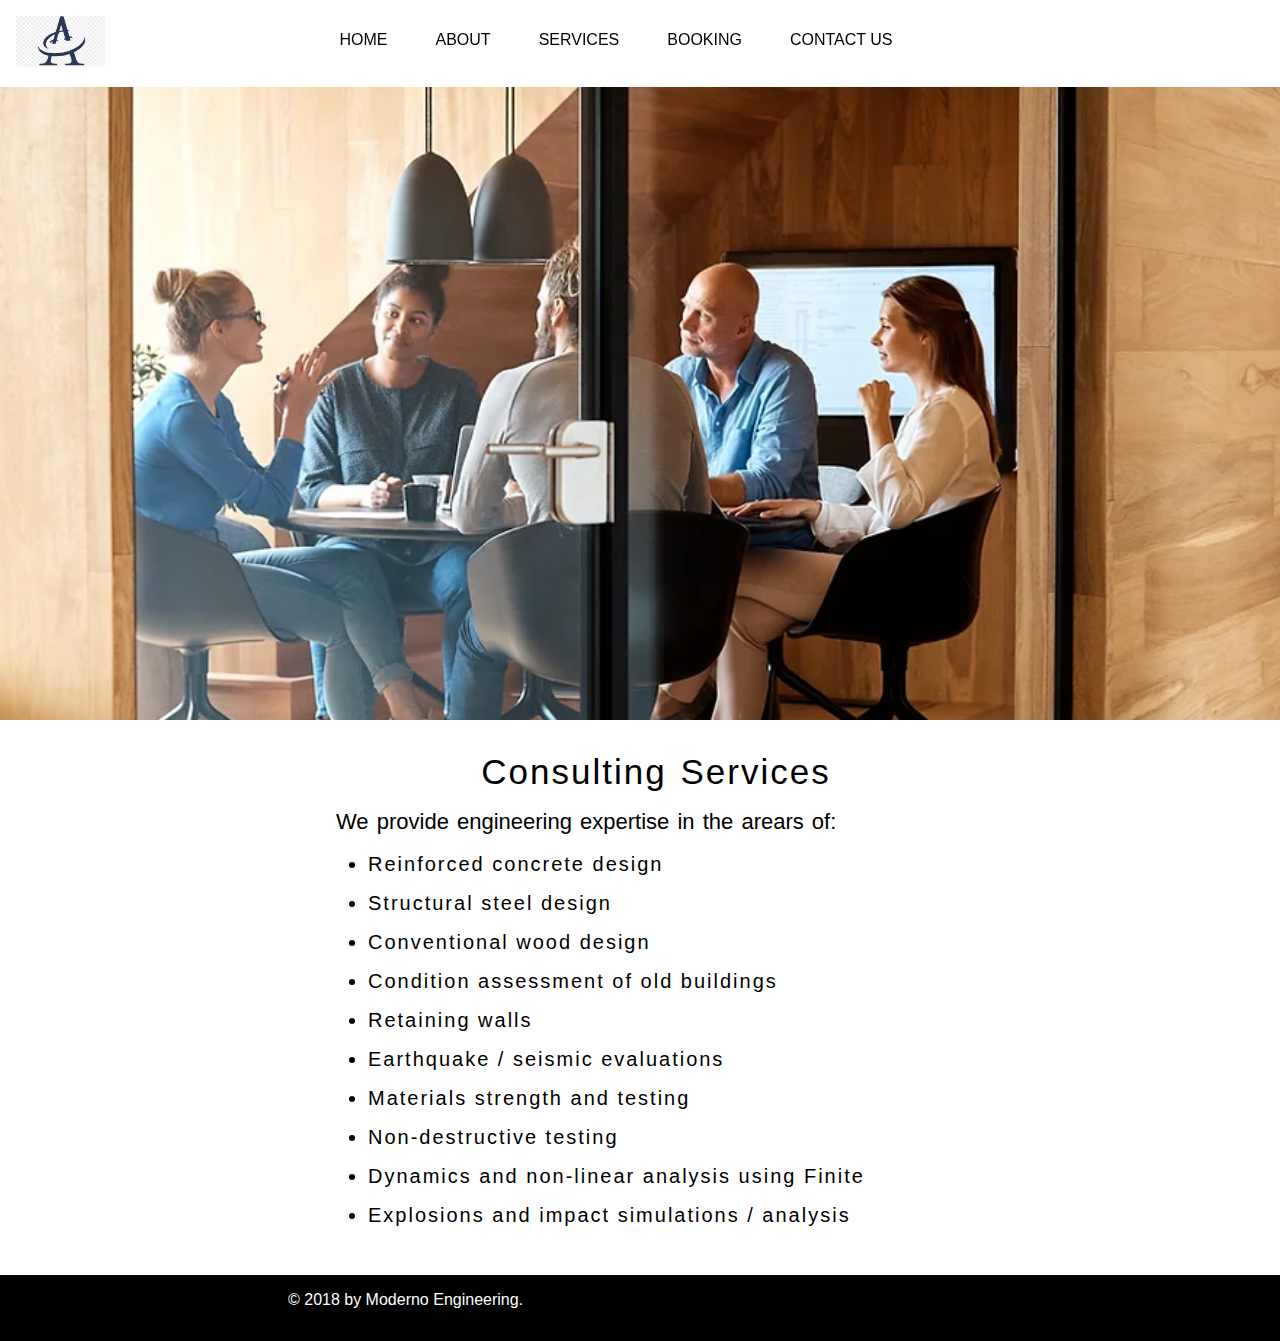
==== Construction-service.html @ 1cf38514 "first commit" ====
<!DOCTYPE html>
<html lang="en">
<head>
    <meta charset="UTF-8">
    <meta name="viewport" content="width=device-width, initial-scale=1.0">
    <link rel="stylesheet" href="moderno.css">
    <link rel="stylesheet" href="Style.css">
    <link rel="stylesheet" href="assets/fontawesome-free-6.0.0-beta2-web/css/all.min.css">
    <title>Construction Service | Aprovano</title>
</head>
<body>
    <div class="header">
        <div class="logo">
            <img src="image/images (3).jpg" alt="">
            <!-- <img src="image/images.jpg" alt=""> -->
        </div>
        <div class="Burger">
            <input type="checkbox" id="checkbox">
            <label for="checkbox" class="open">
                <img src="image/icon-hamburger.svg" alt="">
            </label>
            <label for="checkbox" class="close">
                <img src="image/icon-close.svg" alt="">
            </label>
            <nav>
                <ul>
                    <li><a href="index.html">HOME</a></li>
                    <li><a href="#about">ABOUT</a></li>
                    <li><a href="#services">SERVICES</a></li>
                    <li><a href="#">BOOKING</a></li>
                    <li><a href="#contact">CONTACT US</a></li>
                </ul>
            </nav>
        </div>
    </div>
    <div class="next"></div>
    <div class="Consulting-service">
        <h2>Consulting Services</h2>
        <div class="prevent">
            <p>We provide engineering expertise in the arears of:</p>
        </div>
        <ul>
            <li>Reinforced concrete design</li>
            <li>Structural steel design</li>
            <li>Conventional wood design</li>
            <li>Condition assessment of old buildings</li>
            <li>Retaining walls</li>
            <li>Earthquake / seismic evaluations</li>
            <li>Materials strength and testing</li>
            <li>Non-destructive testing</li>
            <li>Dynamics and non-linear analysis using Finite</li>
            <li>Explosions and impact simulations / analysis</li>
        </ul>
    </div>
    <div class="footer">
        <p>© 2018 by Moderno Engineering.</p>
    </div>
</body>
</html>
---- moderno.css ----
* {
    margin: 0;
    padding: 0;
    box-sizing: border-box;
    font-family: Roboto, sans-serif;
}
html {
    scroll-behavior: smooth;
}
body {
    /* padding-bottom: 3rem; */
}
.header {
    display: flex;
    justify-content: space-between;
    position: fixed;
    background: white;
    width: 100%;
    padding: 1rem;
}
.logo img {
    width: 30%;
}
.open, .close {
    cursor: pointer;
}
#checkbox, .close {
    display: none;
}
#checkbox:checked ~ .open {
    display: none;
}
#checkbox:checked ~ .close {
    display: block;
}
#checkbox:checked ~ nav {
    visibility: visible;
    opacity: 1;
    transform: translateX(0);
}

nav ul li {
    list-style: none;
}
nav a {
    text-decoration: none;
    color: aliceblue;
    border-bottom: 1px solid white;
}
nav {
    background: rgb(71, 68, 68);
    visibility: hidden;
    transform: translateX(-100%);
    transition: all .3s;
    opacity: 0;
    line-height: 3;
    padding: 1rem;
    padding-top: 5rem;
    position: absolute;
    top: 0;
    height: 100vh;
    width: 40%;
    left: 0;
}
.container {
    background-image: url(image/11062b_59f1e5d6d4cc47af8f6a09ad3286f2ea~mv2.webp);
    background-position: center;
    background-repeat: no-repeat;
    background-size: cover;
    background-attachment: fixed;
    height: 200vh;
}

.background {
    padding-top: 6rem;
}
.background h1 {
    text-align: center;
    padding-top: 2rem;
    font-weight: 500;
}
.box {
    background: whitesmoke;
    margin-bottom: 2rem;
    padding: 1rem;
}
.box img {
    border-radius: 100px;
    width: 25%;
}
.box p {
    font-size: 20px;
    margin-top: 1rem;
    letter-spacing: 3px;
    margin-left: 2rem;
}



.box-1 {
    background: whitesmoke;
    margin-bottom: 2rem;
    padding: 1rem;
}
.box-1 img {
    border-radius: 100px;
    width: 25%;
}
.box-1 p {
    font-size: 20px;
    margin-top: 1rem;
    letter-spacing: 3px;
    margin-left: 2rem;
}
.box-2 {
    background: whitesmoke;
    margin-bottom: 2rem;
    padding: 1rem;
}
.box-2 img {
    border-radius: 100px;
    width: 25%;
}
.box-2 p {
    font-size: 20px;
    margin-top: 1rem;
    letter-spacing: 3px;
    margin-left: 2rem;
}

.button button {
    cursor: pointer;
    font-size: 16px;
    margin-top: 1rem;
    margin-left: 4rem;
    transition: all .3s linear;
    background: white;
    border: 1px solid;
    padding: 1rem;
    width: 45%;
}
.button2 button {
    cursor: pointer;
    font-size: 16px;
    margin-top: 1rem;
    margin-left: 4rem;
    transition: all .3s linear;
    background: white;
    border: 1px solid;
    padding: 1rem;
    width: 45%;
}
.button2 button:hover {
    background: black;
    color: white;
}
.button button:hover {
    background: black;
    color: white;
}
.enter .fa {
    padding: 1rem;
    font-size: 30px;
}
.class p {
    line-height: 1.7;
    margin: auto;
    text-align: center;
    width: 80%;
}
.enter .end {
    text-align: end;
    margin-right: 2rem;
    margin-top: 1rem;
}
.book {
    text-align: center;
    margin-top: 2rem;
}
.book button {
    font-size: 18px;
    transition: all .3s linear;
    cursor: pointer;
    padding: 0.8rem;
    width: 40%;
}
.book button:hover {
    background: black;
    color: white;
}
.ply-wood {
    background-image: url(image/images\ \(1\).jpg);
    color: white;
    background-attachment: fixed;
    padding-bottom: 1rem;
    margin-top: 3rem;
    padding-top: 8rem;
}
.ply-wood h1 {
    text-align: center;
}
.ply-wood .licensed {
    margin-left: 4rem;
    margin-top: 2rem;
    margin-bottom: 2rem;
}
.State {
    text-align: center;
}
.civil p {
    line-height: 1.7;
    text-align: center;
    margin: auto;
    margin-top: 1rem;
    width: 80%;
}
.contact {
    text-align: center;
    margin-top: 9rem;
}
.no-flex i {
    font-size: 25px;
}
.no-flex p {
    width: 50%;
    line-height: 2;
}
.no-flex {
    display: flex;
    justify-content: center;
    margin-top: 1rem;
    gap: 0.5rem;
}
form {
    text-align: center;
    margin-top: 2rem;
}
form input {
    outline: none;
    padding: 1rem;
    margin: auto;
    margin-bottom: 2rem;
    width: 80%;
}
form textarea {
    padding: 1rem;
    width: 80%;
}
.submit {
    margin-left: -7.3rem;
}
.submit button {
    background: black;
    cursor: pointer;
    color: white;
    font-size: 18px;
    padding: 0.7rem;
    width: 35%;
}
.Engin-plan {
    background-image: url(image/49bec96f816549358e0c5e8b96ecd816.webp);
    background-position: center;
    background-repeat: no-repeat;
    background-size: cover;
    background-attachment: fixed;
    height: 80vh;
}
.Structural-plan {
    padding: 1rem;
}
.Structural-plan h2 {
    font-size: 30px;
    letter-spacing: 2px;
    font-weight: 200;
    margin-left: 2rem;
    margin-top: 1rem;
    word-spacing: 2px;
}
.prevent2 p {
    font-size: 19px;
    font-weight: 200;
    letter-spacing: 2px;
    line-height: 1.3;
    margin-top: 1rem;
    word-spacing: 2px;
    /* width: 70%; */
}
.Structural-plan ul li {
    font-size: 18px;
    font-weight: 100;
    letter-spacing: 2px;
    margin-top: 1rem;
    margin-left: 2rem;
}

/* Construction-inspect */
.bearing {
    background-image: url(image/8207fb8fac6746a4ba726cac056e7e32.webp);
    background-position: center;
    background-repeat: no-repeat;
    background-size: cover;
    background-attachment: fixed;
    height: 90vh;
}
.construction {
    padding: 2rem;
    text-align: center;
}
.construction h2 {
    font-size: 30px;
    font-weight: 200;
}
.add p {
    margin-top: 1rem;
    line-height: 1.7;
    font-size: 19px;
    font-weight: 200;
    word-spacing: 2px;
}
/* Structural-inspect */
.inspect {
    background-image: url(image/11062b_d5807b9360944162969429aff3c137e6~mv2.webp);
    background-position: center;
    background-repeat: no-repeat;
    background-size: cover;
    background-attachment: fixed;
    height: 90vh;
}
.Structural-plan2 {
    padding: 1rem;
}
.Structural-plan2 h2 {
    font-size: 30px;
    font-weight: 200;
    text-align: center;
}
.prevent3 p {
    font-size: 19px;
    font-weight: 200;
    letter-spacing: 2px;
    line-height: 1.7;
    margin: auto;
    margin-top: 1rem;
    word-spacing: 2px;
    text-align: center;
    width: 85%;
}
/* Home-remodel */
.home-remodel {
    background-image: url(image/9d1194c97ea94974b245008119f937ed.webp);
    background-position: center;
    background-repeat: no-repeat;
    background-size: cover;
    background-attachment: fixed;
    height: 90vh;
}
.remodel {
    padding: 1rem;
}
.remodel h2 {
    margin-left: 2rem;
    /* text-align: center; */
}
.design p {
    margin-top: 1rem;
    line-height: 1.5;
    font-size: 19px;
    font-weight: 200;
    width: 70%;
}
.remodel ul li {
    font-size: 18px;
    font-weight: 100;
    letter-spacing: 2px;
    line-height: 1.6;
    margin-left: 3rem;
}




@media (min-width: 1022px) {
    nav {
        background: 0;
        visibility: visible;
        transform: translateX(0);
        transition: all .3s;
        opacity: 1;
        line-height: 3;
        padding: 1rem;
        padding-top: 5rem;
        position: 0;
        top: 0;
        height: 0;
        width: 40%;
        left: 0;
    }
    nav a {
        color: #000;
    }
    nav ul {
        display: flex;
        justify-content: center;
        margin-top: -4rem;
        gap: 3rem;
        width: 250%;
    }
    .open {
        display: none;
    }
    .background {
        /* margin-top: 2rem; */
    }
    .d-flex {
        display: flex;
        gap: 2rem;
        justify-content: center;
    }
    .d-flex1 {
        margin-left: 7.5rem;
        
    }
    .box {
        display: flex;
        width: 44%;
    }
    .box img {
        width: 100%;
    }
    .box p {
        font-size: 25px;
        margin-top: 1rem;
        letter-spacing: 3px;
        margin-left: 2rem;
    }
    .box-1 {
        background: whitesmoke;
        display: flex;
        margin-bottom: 2rem;
        width: 40%;
        padding: 1rem;
    }
    .box-1 img {
        border-radius: 200px;
        width: 100%;
        margin-top: 1rem;
    }
    .box-1 p {
        font-size: 25px;
        margin-top: 1rem;
        letter-spacing: 3px;
        margin-left: 2rem;
    }
    .box-2 {
        background: whitesmoke;
        margin-bottom: 2rem;
        width: 40%;
        padding: 1rem;
    }
    .button2 button {
        cursor: pointer;
        font-size: 16px;
        margin-top: 1rem;
        margin-left: 4rem;
        transition: all .3s linear;
        background: white;
        border: 1px solid;
        padding: 1rem;
        width: 70%;
    }
    .class p {
        margin-top: -3rem;
        width: 55%;
    }
    .ply-wood {
        padding-bottom: 3rem;
    }
    .top {
        margin-top: 2rem;
    }
    .civil p {
        width: 40%;
    }
    .shift {
        margin-top: 3rem;
    }
    .Job {
        display: flex;
        align-items: baseline;
    }
    .Prof .licensed {
        margin-left: -22rem;
    }
    .State {
        margin-left: -35rem;
        margin-top: -1rem;
    }
    .enter .fa {
        margin-left: 15rem;
        font-size: 40px;
    }
    .enter .end {
        margin-right: 21rem;
    }
    .no-flex  {
        width: 50%;
        margin: auto;
        margin-bottom: 2rem;
        margin-top: 2rem;
    }
    form input, form textarea {
        width: 50%;
    }
    .submit {
        margin-left: 0rem;
        margin-top: 2rem;
    }
    .submit button {
        width: 10%;
    }
    .remodel h2 {
        font-size: 35px;
        font-weight: 200;
        text-align: center;
    }
    .design p {
        margin-left: 16rem;
        font-size: 26px;
        font-weight: 200;
    }
    .remodel ul li {
        margin-left: 19rem;
        font-size: 20px;
    }
}
---- Style.css ----
.next {
    background-image: url(image/ef35e55ce10544329c6fa1c5f4a8566e.webp);
    background-position: center;
    background-repeat: no-repeat;
    background-size: cover;
    background-attachment: fixed;
    height: 80vh;
}
.Consulting-service {
    padding: 1rem;
}
.Consulting-service h2 {
    letter-spacing: 2px;
    margin-left: 2rem;
    margin-top: 1rem;
    word-spacing: 2px;
}
.prevent p {
    font-size: 22px;
    font-weight: 100;
    letter-spacing: 2px;
    line-height: 1.3;
    margin-top: 1rem;
    word-spacing: 2px;
    width: 70%;
}
.Consulting-service ul li {
    font-size: 18px;
    font-weight: 100;
    letter-spacing: 2px;
    margin-top: 1rem;
    margin-left: 2rem;
}
.footer {
    background-color: #000;
    color: white;
    padding: 1rem;
    padding-bottom: 2rem;
}



.bearing {
    background-image: url(image/8207fb8fac6746a4ba726cac056e7e32.webp);
    background-position: center;
    background-repeat: no-repeat;
    background-size: cover;
    background-attachment: fixed;
    height: 90vh;
}

@media (min-width: 1022px) {
    .Consulting-service h2 {
        text-align: center;
        font-size: 35px;
        font-weight: 200;
        /* font-family: 'Trebuchet MS', 'Lucida Sans Unicode', 'Lucida Grande', 'Lucida Sans', Arial, sans-serif; */
    }
    .Consulting-service p {
        margin-left: 20rem;
        letter-spacing: 0;
    }
    .Consulting-service ul li {
        font-size: 20px;
        font-weight: 200;
        margin-left: 22rem;
    }
    .footer {
        margin-top: 2rem;
        margin-bottom: 0;
    }
    .footer p {
        margin-left: 17rem;
    }
}
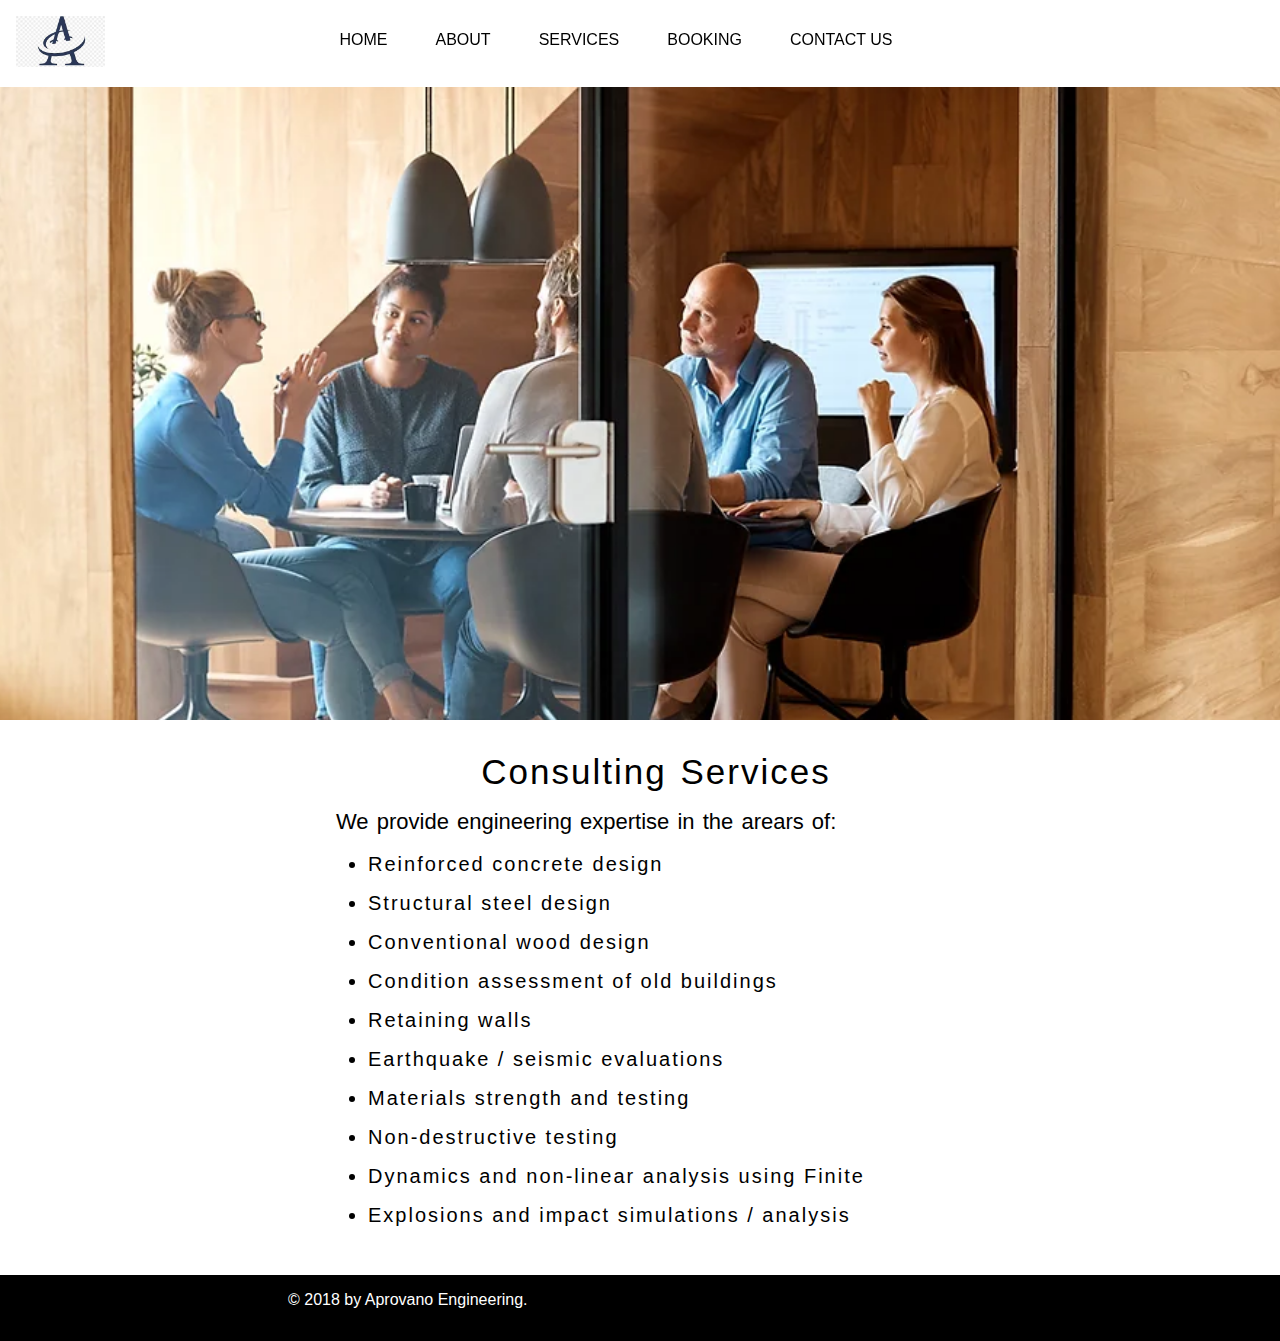
==== commit 3dec5af4: "text change" ====
--- a/Construction-service.html
+++ b/Construction-service.html
@@ -53,7 +53,7 @@
         </ul>
     </div>
     <div class="footer">
-        <p>© 2018 by Moderno Engineering.</p>
+        <p>© 2018 by Aprovano Engineering.</p>
     </div>
 </body>
 </html>--- a/moderno.css
+++ b/moderno.css
@@ -466,7 +466,7 @@
         background: white;
         border: 1px solid;
         padding: 1rem;
-        width: 70%;
+        width: 58%;
     }
     .class p {
         margin-top: -3rem;
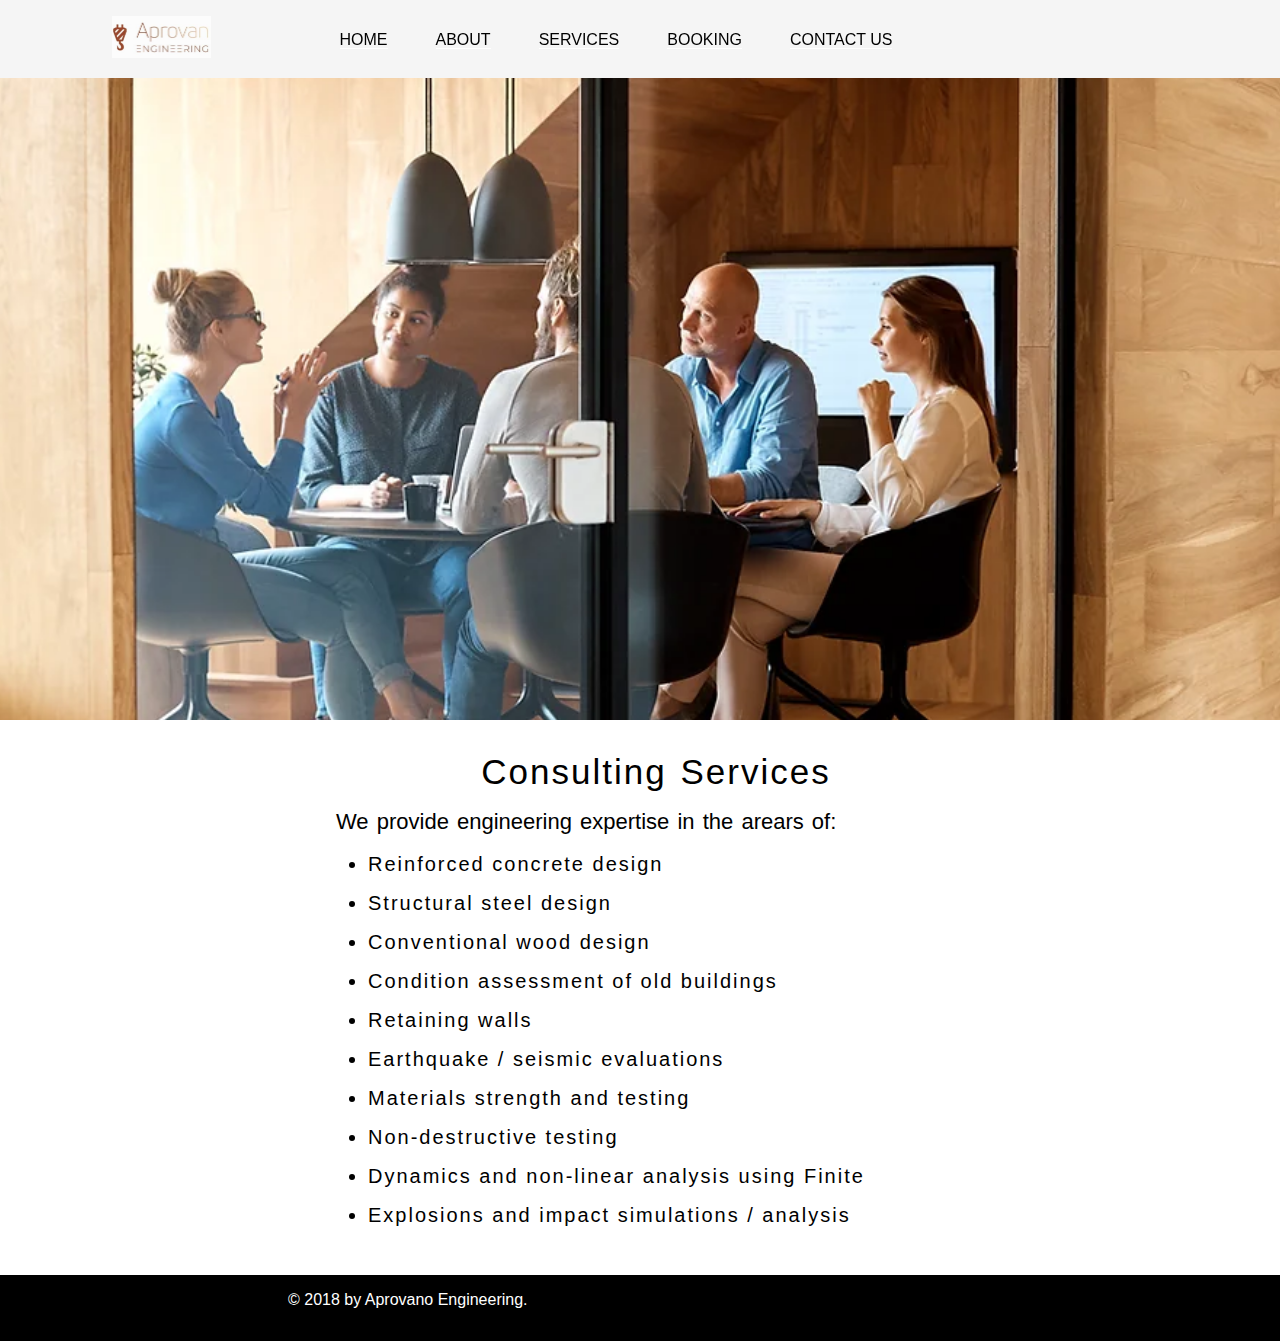
==== commit 3fa352a7: "commit" ====
--- a/Construction-service.html
+++ b/Construction-service.html
@@ -11,7 +11,7 @@
 <body>
     <div class="header">
         <div class="logo">
-            <img src="image/images (3).jpg" alt="">
+            <img src="image/Aprovano.jpg">
             <!-- <img src="image/images.jpg" alt=""> -->
         </div>
         <div class="Burger">
--- a/moderno.css
+++ b/moderno.css
@@ -13,13 +13,17 @@
 .header {
     display: flex;
     justify-content: space-between;
+    align-items: center;
     position: fixed;
-    background: white;
+    background: whitesmoke;
     width: 100%;
     padding: 1rem;
 }
+.logo {
+    /* width: 55%; */
+}
 .logo img {
-    width: 30%;
+    width: 25%;
 }
 .open, .close {
     cursor: pointer;
@@ -359,7 +363,6 @@
 }
 .remodel h2 {
     margin-left: 2rem;
-    /* text-align: center; */
 }
 .design p {
     margin-top: 1rem;
@@ -380,6 +383,9 @@
 
 
 @media (min-width: 1022px) {
+    .logo {
+        margin-left: 6rem;
+    }
     nav {
         background: 0;
         visibility: visible;
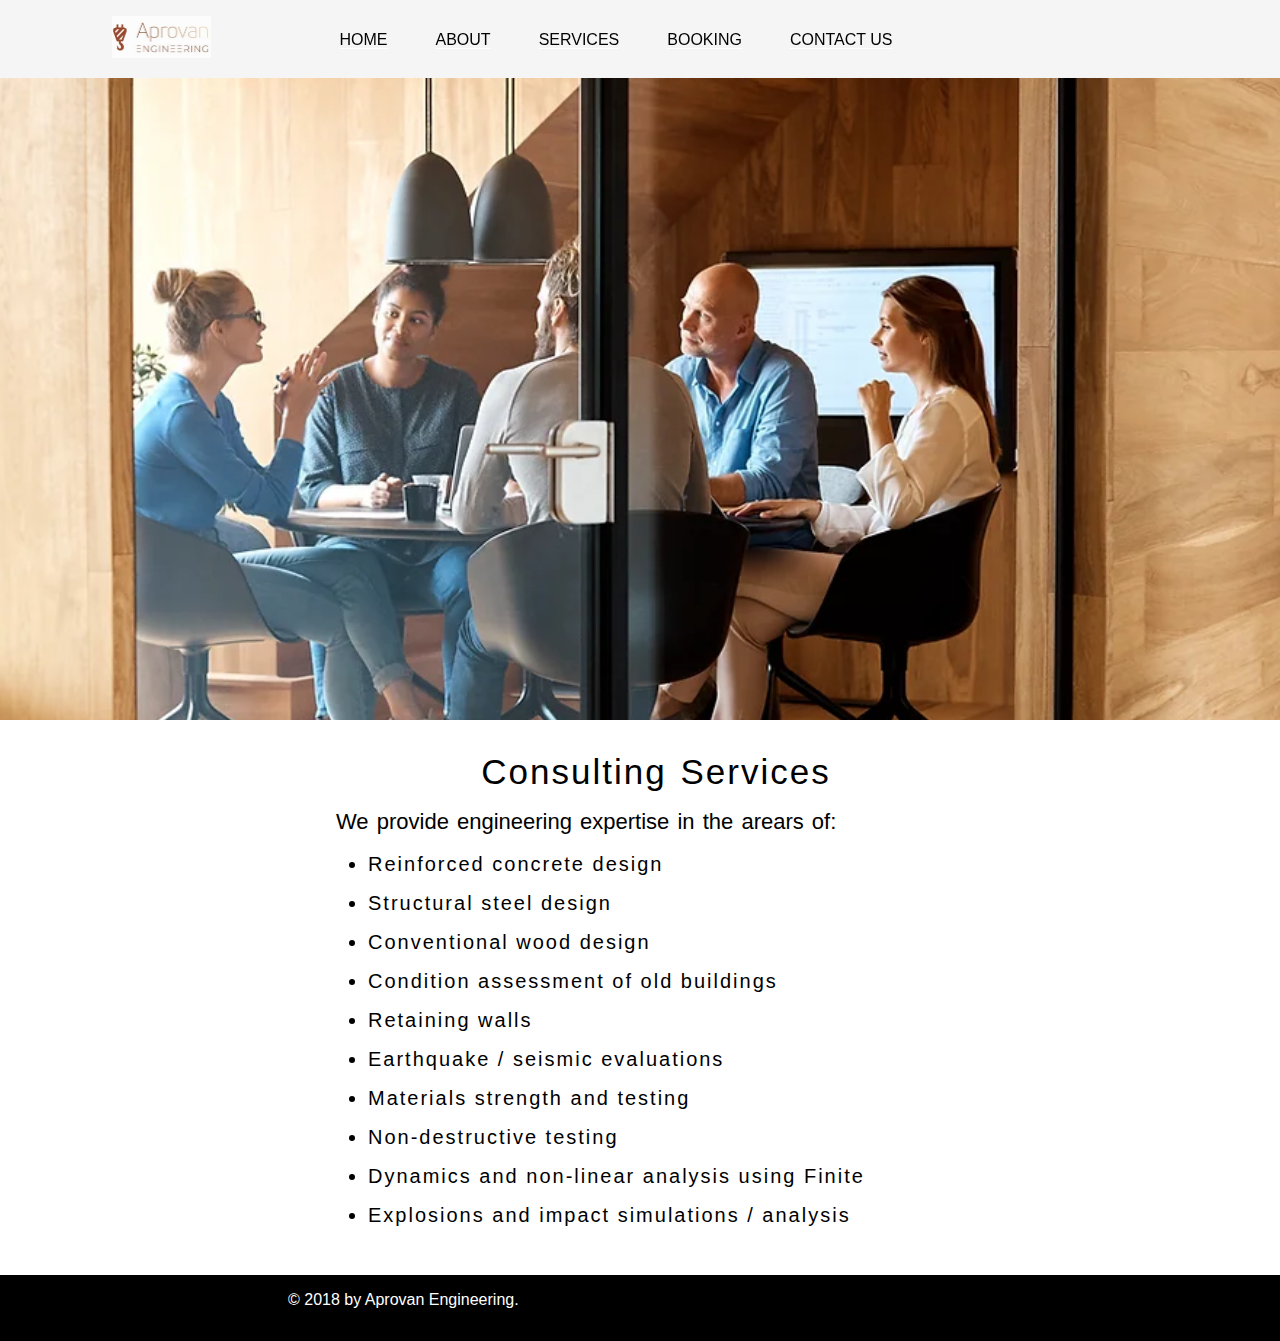
==== commit d4f70d0d: "commit" ====
--- a/Construction-service.html
+++ b/Construction-service.html
@@ -53,7 +53,7 @@
         </ul>
     </div>
     <div class="footer">
-        <p>© 2018 by Aprovano Engineering.</p>
+        <p>© 2018 by Aprovan Engineering.</p>
     </div>
 </body>
 </html>